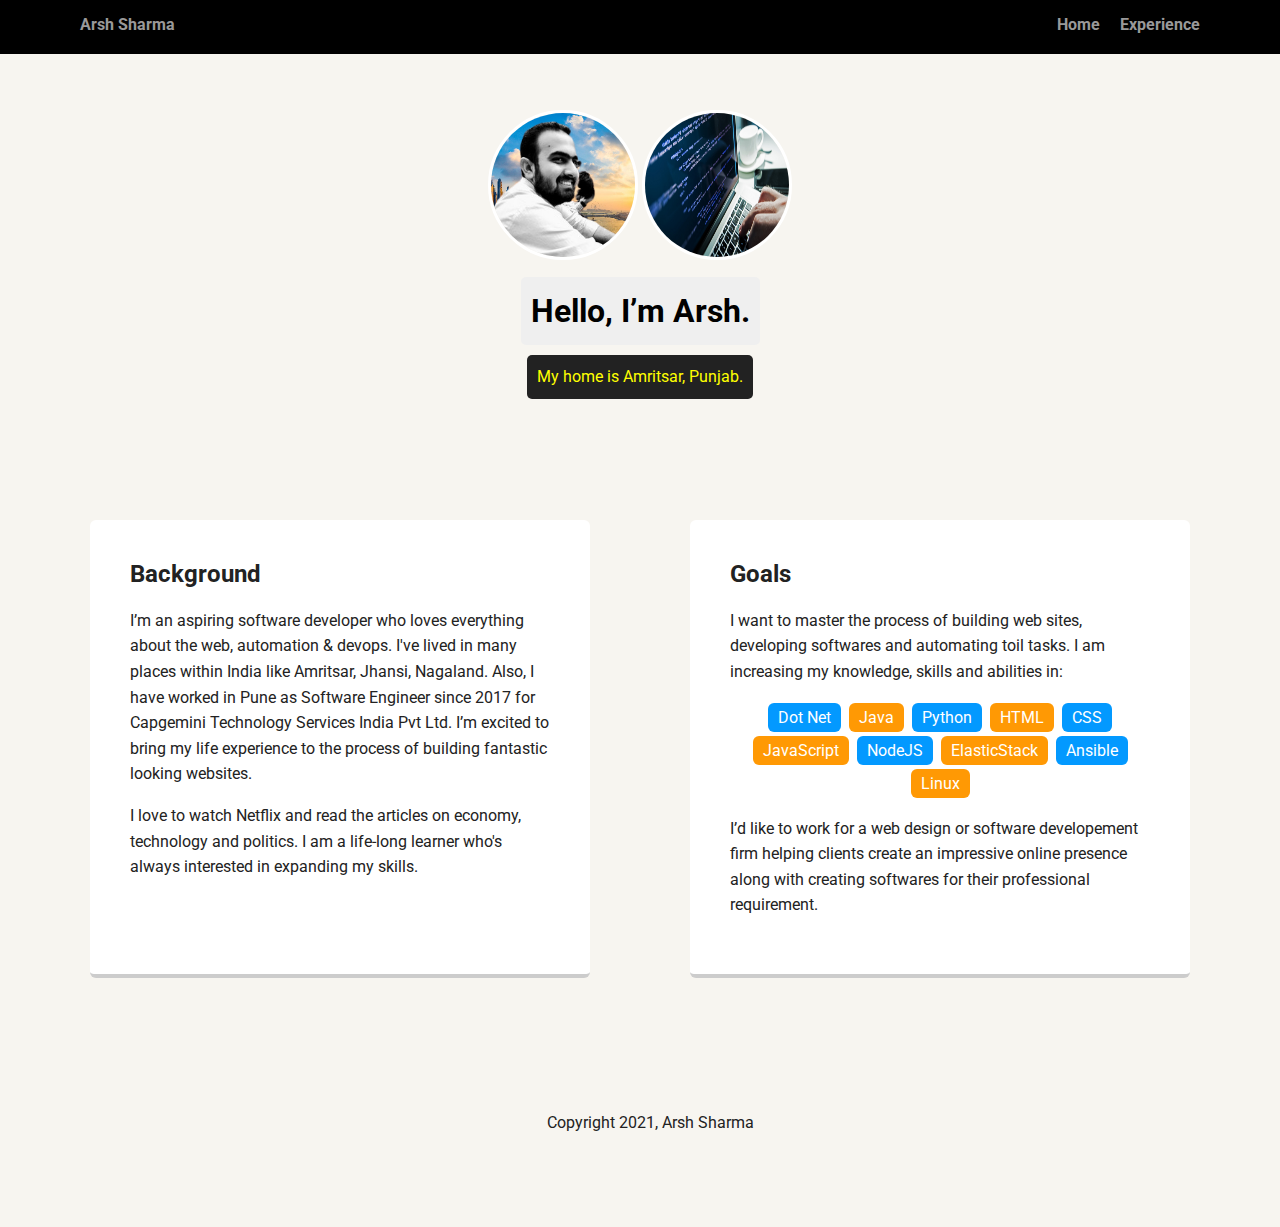
==== index.html @ 564e41da "Moved the background image back to html file." ====
<!doctype html>
<html lang="en">
<head>
  <meta charset="utf-8">
  <title>Arsh Sharma's Profile</title>
  <meta name="viewport" content="width=device-width, initial-scale=1.0">
  <link rel="stylesheet" href="CSS/styles.css">
  <link href="https://fonts.googleapis.com/css?family=Muli%7CRoboto:400,300,500,700,900" rel="stylesheet"></head>
  <body>

    <div class="main-nav">
        <ul class="nav">
          <li class="name"><a href="index.html">Arsh Sharma</a></li>
          <li><a href="home.html">Home</a></li>
          <li><a href="Experience.html">Experience</a></li>
        </ul>
    </div>

    <header>
      <img src="images/me.png" alt="Profile image of Arsh Sharma" class="profile-image">
      <img src="images/background.jpg" alt="Background image for profile" class="profile-image">
      <h1 class="tag name">Hello, I’m Arsh.</h1>
      <p class="tag location">My home is Amritsar, Punjab.</p>
    </header>

    <main class="flex">
      <div class="card">
        <h2>Background</h2>
        <p>I’m an aspiring software developer who loves everything about the web, automation & devops. I've lived in many places within India like Amritsar, Jhansi, Nagaland. Also, I have worked in Pune as Software Engineer since 2017 for Capgemini Technology Services India Pvt Ltd. I’m excited to bring my life experience to the process of building fantastic looking websites.</p>
        <p>I love to watch Netflix and read the articles on economy, technology and politics. I am a life-long learner who's always interested in expanding my skills.</p>
      </div>

      <div class="card">
        <h2>Goals</h2>
        <p>I want to master the process of building web sites, developing softwares and automating toil tasks. I am increasing my knowledge, skills and abilities in:</p>
        <ul class="skills">
          <li>Dot Net</li>
          <li>Java</li>
          <li>Python</li>
          <li>HTML</li>
          <li>CSS</li>
          <li>JavaScript</li>
          <li>NodeJS</li>
          <li>ElasticStack</li>
          <li>Ansible</li>
          <li>Linux</li>
        </ul>
        <p>I’d like to work for a web design or software developement firm helping clients create an impressive online presence along with creating softwares for their professional requirement.</p>
      </div>

    </main>
    <footer>
      <ul>
        <li><a href="https://twitter.com/insanelaunda25" class="social twitter">Twitter</a></li>
        <li><a href="https://www.linkedin.com/in/arshsharma/" class="social linkedin">LinkedIn</a></li>
        <li><a href="https://github.com/arshsharma25" class="social github">Github</a></li>
      </ul>
      <p class="copyright">Copyright 2021, Arsh Sharma</p>
    </footer>
  </body>
  </html>
---- CSS/styles.css ----
/* Global Layout Set-up */
* { 
  box-sizing: border-box;
}
  
body {
  margin: 0;
  padding: 0;
  text-align: center;
  font-family: 'Roboto', sans-serif;
  color: #222;
  background: #f7f5f0;
}
/* Link Styles */

a {
  text-decoration: none;
  color: #999;
}
a:hover {
  color: #6633ff;
}

/* Section Styles */

.main-nav {
  width: 100%;
  background: black;
  min-height: 30px;
  padding: 10px;
  position: fixed;
  text-align: center;
}
.nav {
  display: flex;
  justify-content: space-around;
  font-weight: 700;
  list-style-type: none;
  margin: 0 auto;
  padding: 0;
}

.nav .name {
    display: block;
    margin-right: auto;
    color: white;
}
.nav li {
  padding: 5px 10px 10px 10px;
}
.nav a {
  transition: all .5s;
}
.nav a:hover {
  color: white
}

header {
  text-align: center;
  background: url('images/background.jpg') no-repeat top center ;
  background-size: cover;
  overflow: hidden;
  padding-top: 60px;
}
header {
  line-height: 1.5;
}
header .profile-image {
  margin-top: 50px;
  width: 150px;
  height: 150px;
  border-radius: 50%;
  border: 3px solid white;
  transition: all .5s;
}
header .profile-image:hover {
  transform: scale(1.2) rotate(5deg);
}
.tag {
  background-color: #efefef;
  color: black;
  padding: 10px;
  border-radius: 5px;
  display: table;
  margin: 10px auto;
} 
.location {
  background-color: #222;
  color: yellow;
}
.card {
  margin: 30px;
  padding: 20px 40px 40px;
  max-width: 500px;
  text-align: left;
  background: #fff;
  border-bottom: 4px solid #ccc;
  border-radius: 6px;
  transition: all .5s;
}
.card:hover {
  border-color: #ff99ff;
}

ul.skills {
  padding: 0;
  text-align: center;
}

.skills li {
  border-radius: 6px;
  display: inline-block;
  background: #ff9904;
  color: white;
  padding: 5px 10px;
  margin: 2px;
}

.skills li:nth-child(odd) {
  background: #0399ff;
}

footer {
  width: 100%;
  min-height: 30px;
  padding: 20px 0 40px 20px;
}

footer .copyright {
  top: -8px;
  font-size: .75em;
}

footer ul {
  list-style-type: none;
  margin: 0;
  padding: 0;
}

footer ul li {
  display: inline-block;
}

a.social {
  display: inline-block;
  text-indent: -9999px;
  margin-left: 5px;
  width: 30px;
  height: 30px;
  background-size: 30px 30px;
  opacity: .4;
  transition: all .5s;
}
a.twitter {
  background-image: url(images/twitter.svg);
}
a.linkedin {
  background-image: url(images/linkedin.svg);
}
a.github {
  background-image: url(images/github.svg);
}
a.social:hover {
  opacity: 1;
}
.clearfix {
  clear: both;
}

/* Styles for larger screens */
@media screen and (min-width: 720px) {
  
  .flex {
      display: -ms-flexbox;      /* TWEENER - IE 10 */
      display: flex; 
      max-width: 1200px;
      -ms-flex-pack: distribute;
      justify-content: space-around;
      margin: 0 auto;
  }

  header {
    min-height: 470px;
  }

  .nav {
    max-width: 1200px;
    padding: 0 30px;
  }


  main {
    padding-top: 20px;
  }

  main p {
    line-height: 1.6em;
  }

  footer {
    font-size: 1.3em;
    max-width: 1200px;
    margin: 40px auto;
  }

}
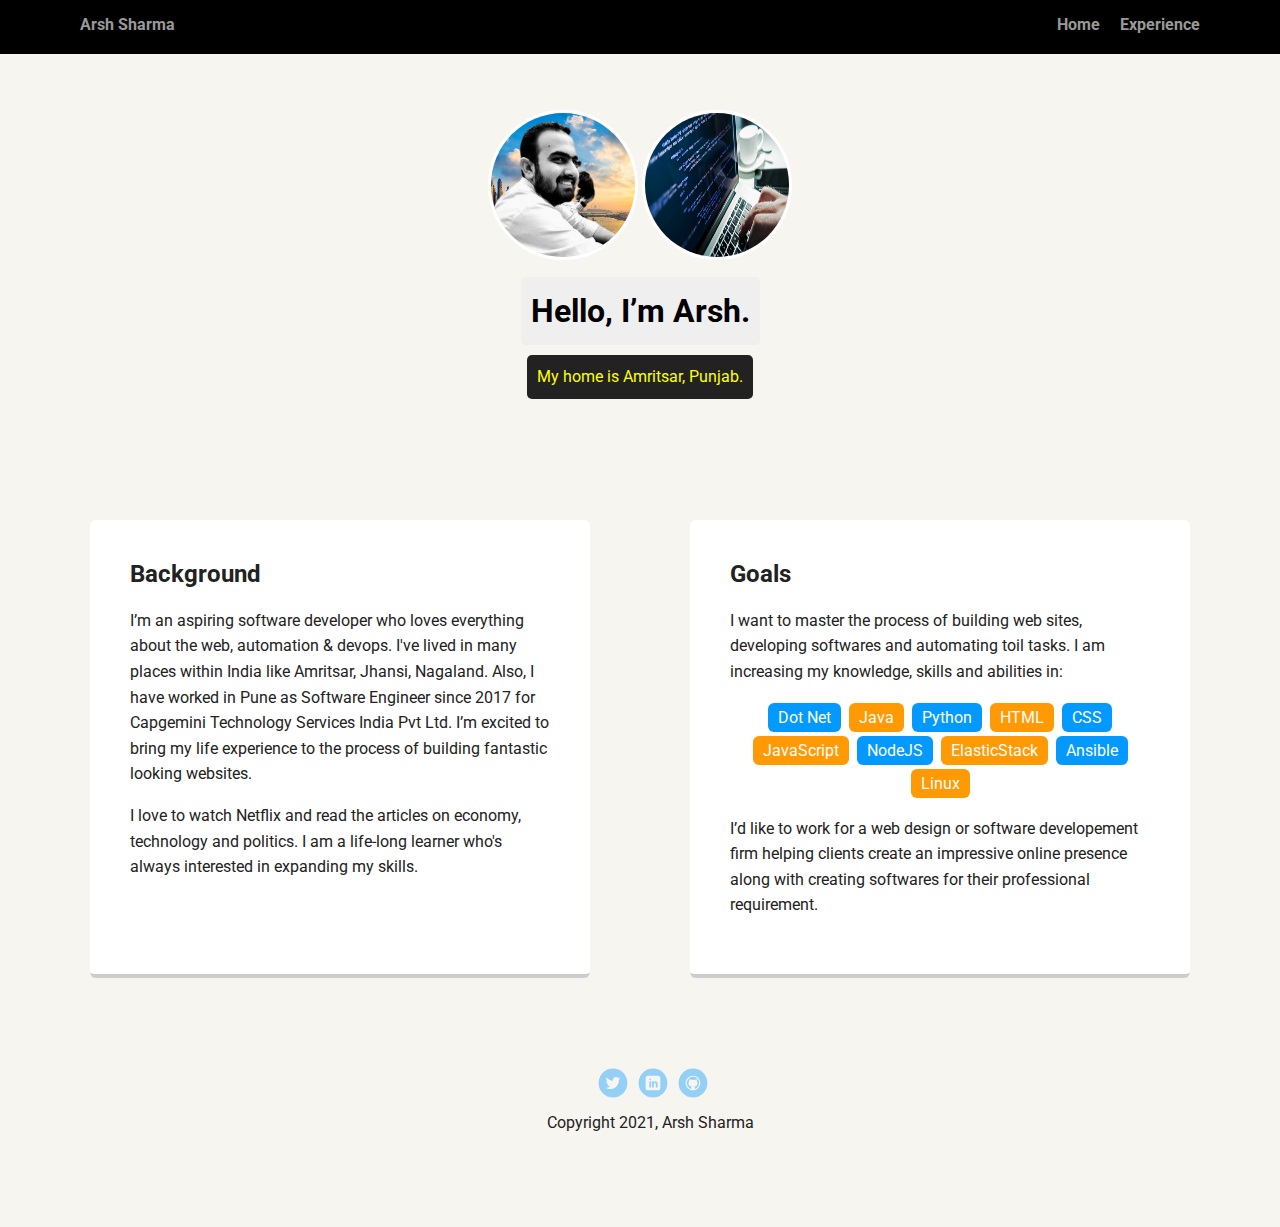
==== commit d56aea83: "Updating correct path for CSS" ====
--- a/index.html
+++ b/index.html
@@ -4,7 +4,7 @@
   <meta charset="utf-8">
   <title>Arsh Sharma's Profile</title>
   <meta name="viewport" content="width=device-width, initial-scale=1.0">
-  <link rel="stylesheet" href="CSS/styles.css">
+  <link rel="stylesheet" href="styles.css">
   <link href="https://fonts.googleapis.com/css?family=Muli%7CRoboto:400,300,500,700,900" rel="stylesheet"></head>
   <body>
 
--- a/styles.css
+++ b/styles.css
@@ -0,0 +1,206 @@
+/* Global Layout Set-up */
+* {
+  box-sizing: border-box;
+}
+
+body {
+  margin: 0;
+  padding: 0;
+  text-align: center;
+  font-family: 'Roboto', sans-serif;
+  color: #222;
+  background: #f7f5f0;
+}
+/* Link Styles */
+
+a {
+  text-decoration: none;
+  color: #999;
+}
+a:hover {
+  color: #6633ff;
+}
+
+/* Section Styles */
+
+.main-nav {
+  width: 100%;
+  background: black;
+  min-height: 30px;
+  padding: 10px;
+  position: fixed;
+  text-align: center;
+}
+.nav {
+  display: flex;
+  justify-content: space-around;
+  font-weight: 700;
+  list-style-type: none;
+  margin: 0 auto;
+  padding: 0;
+}
+
+.nav .name {
+    display: block;
+    margin-right: auto;
+    color: white;
+}
+.nav li {
+  padding: 5px 10px 10px 10px;
+}
+.nav a {
+  transition: all .5s;
+}
+.nav a:hover {
+  color: white
+}
+
+header {
+  text-align: center;
+  background: no-repeat top center ;
+  background-size: cover;
+  overflow: hidden;
+  padding-top: 60px;
+}
+header {
+  line-height: 1.5;
+}
+header .profile-image {
+  margin-top: 50px;
+  width: 150px;
+  height: 150px;
+  border-radius: 50%;
+  border: 3px solid white;
+  transition: all .5s;
+}
+header .profile-image:hover {
+  transform: scale(1.2) rotate(5deg);
+}
+.tag {
+  background-color: #efefef;
+  color: black;
+  padding: 10px;
+  border-radius: 5px;
+  display: table;
+  margin: 10px auto;
+}
+.location {
+  background-color: #222;
+  color: yellow;
+}
+.card {
+  margin: 30px;
+  padding: 20px 40px 40px;
+  max-width: 500px;
+  text-align: left;
+  background: #fff;
+  border-bottom: 4px solid #ccc;
+  border-radius: 6px;
+  transition: all .5s;
+}
+.card:hover {
+  border-color: #ff99ff;
+}
+
+ul.skills {
+  padding: 0;
+  text-align: center;
+}
+
+.skills li {
+  border-radius: 6px;
+  display: inline-block;
+  background: #ff9904;
+  color: white;
+  padding: 5px 10px;
+  margin: 2px;
+}
+
+.skills li:nth-child(odd) {
+  background: #0399ff;
+}
+
+footer {
+  width: 100%;
+  min-height: 30px;
+  padding: 20px 0 40px 20px;
+}
+
+footer .copyright {
+  top: -8px;
+  font-size: .75em;
+}
+
+footer ul {
+  list-style-type: none;
+  margin: 0;
+  padding: 0;
+}
+
+footer ul li {
+  display: inline-block;
+}
+
+a.social {
+  display: inline-block;
+  text-indent: -9999px;
+  margin-left: 5px;
+  width: 30px;
+  height: 30px;
+  background-size: 30px 30px;
+  opacity: .4;
+  transition: all .5s;
+}
+a.twitter {
+  background-image: url(images/twitter.svg);
+}
+a.linkedin {
+  background-image: url(images/linkedin.svg);
+}
+a.github {
+  background-image: url(images/github.svg);
+}
+a.social:hover {
+  opacity: 1;
+}
+.clearfix {
+  clear: both;
+}
+
+/* Styles for larger screens */
+@media screen and (min-width: 720px) {
+
+  .flex {
+      display: -ms-flexbox;      /* TWEENER - IE 10 */
+      display: flex;
+      max-width: 1200px;
+      -ms-flex-pack: distribute;
+      justify-content: space-around;
+      margin: 0 auto;
+  }
+
+  header {
+    min-height: 470px;
+  }
+
+  .nav {
+    max-width: 1200px;
+    padding: 0 30px;
+  }
+
+
+  main {
+    padding-top: 20px;
+  }
+
+  main p {
+    line-height: 1.6em;
+  }
+
+  footer {
+    font-size: 1.3em;
+    max-width: 1200px;
+    margin: 40px auto;
+  }
+
+}
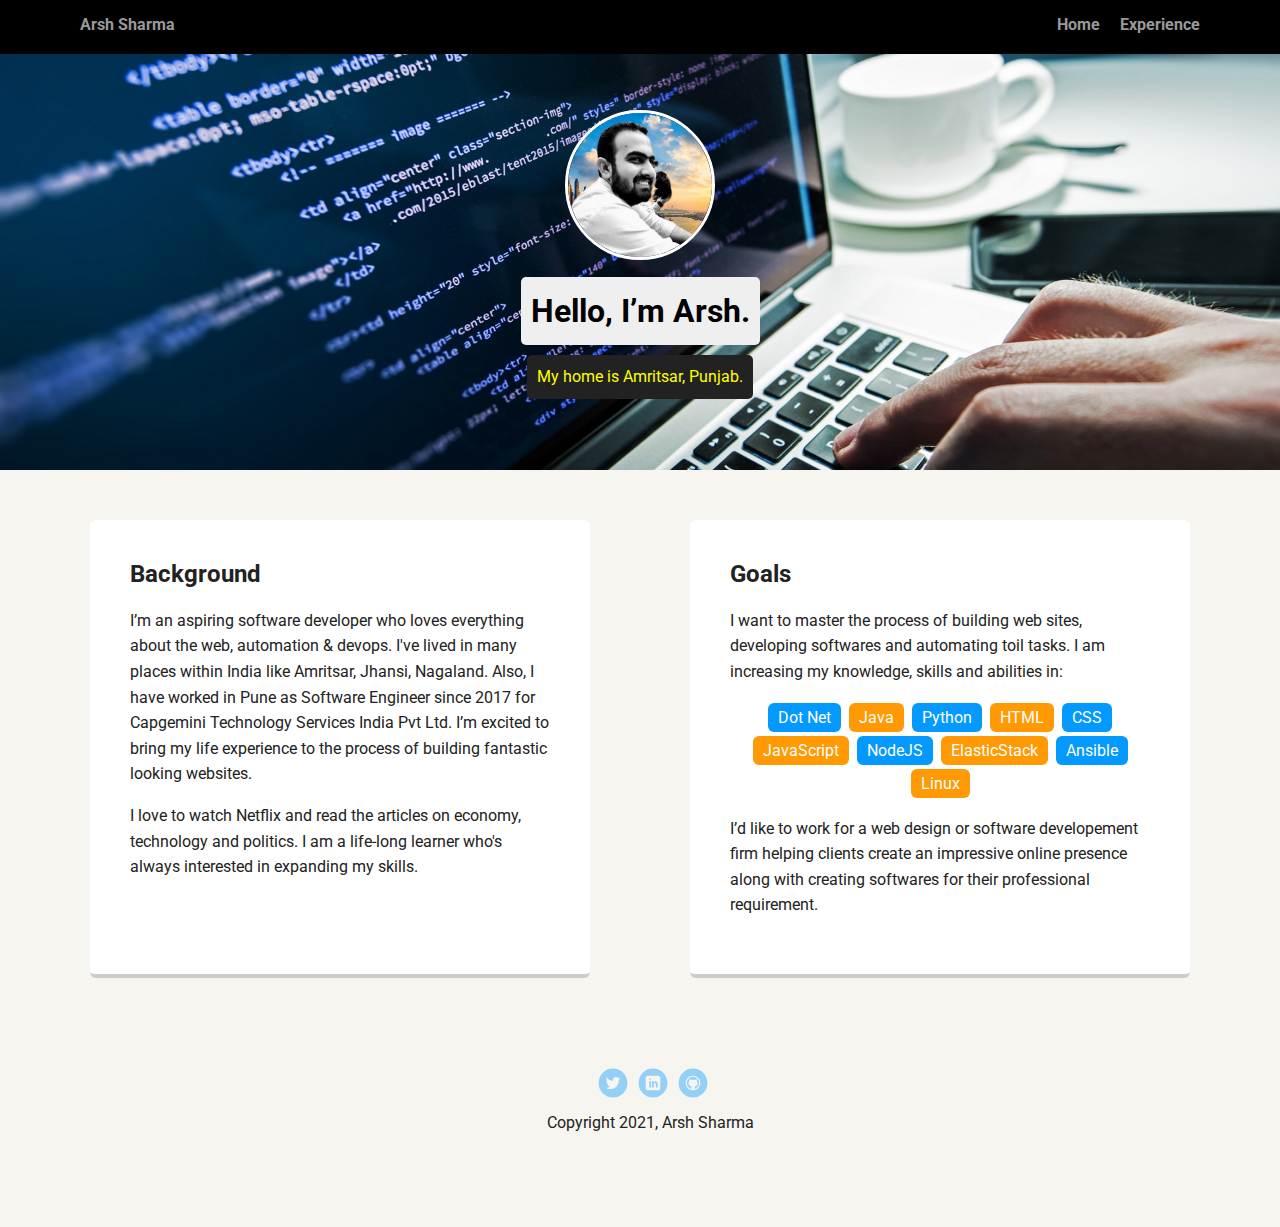
==== commit c27386ad: "Updating the background image" ====
--- a/index.html
+++ b/index.html
@@ -18,7 +18,6 @@
 
     <header>
       <img src="images/me.png" alt="Profile image of Arsh Sharma" class="profile-image">
-      <img src="images/background.jpg" alt="Background image for profile" class="profile-image">
       <h1 class="tag name">Hello, I’m Arsh.</h1>
       <p class="tag location">My home is Amritsar, Punjab.</p>
     </header>
--- a/styles.css
+++ b/styles.css
@@ -57,7 +57,7 @@
 
 header {
   text-align: center;
-  background: no-repeat top center ;
+  background: url('images/background.jpg') no-repeat top center ;
   background-size: cover;
   overflow: hidden;
   padding-top: 60px;
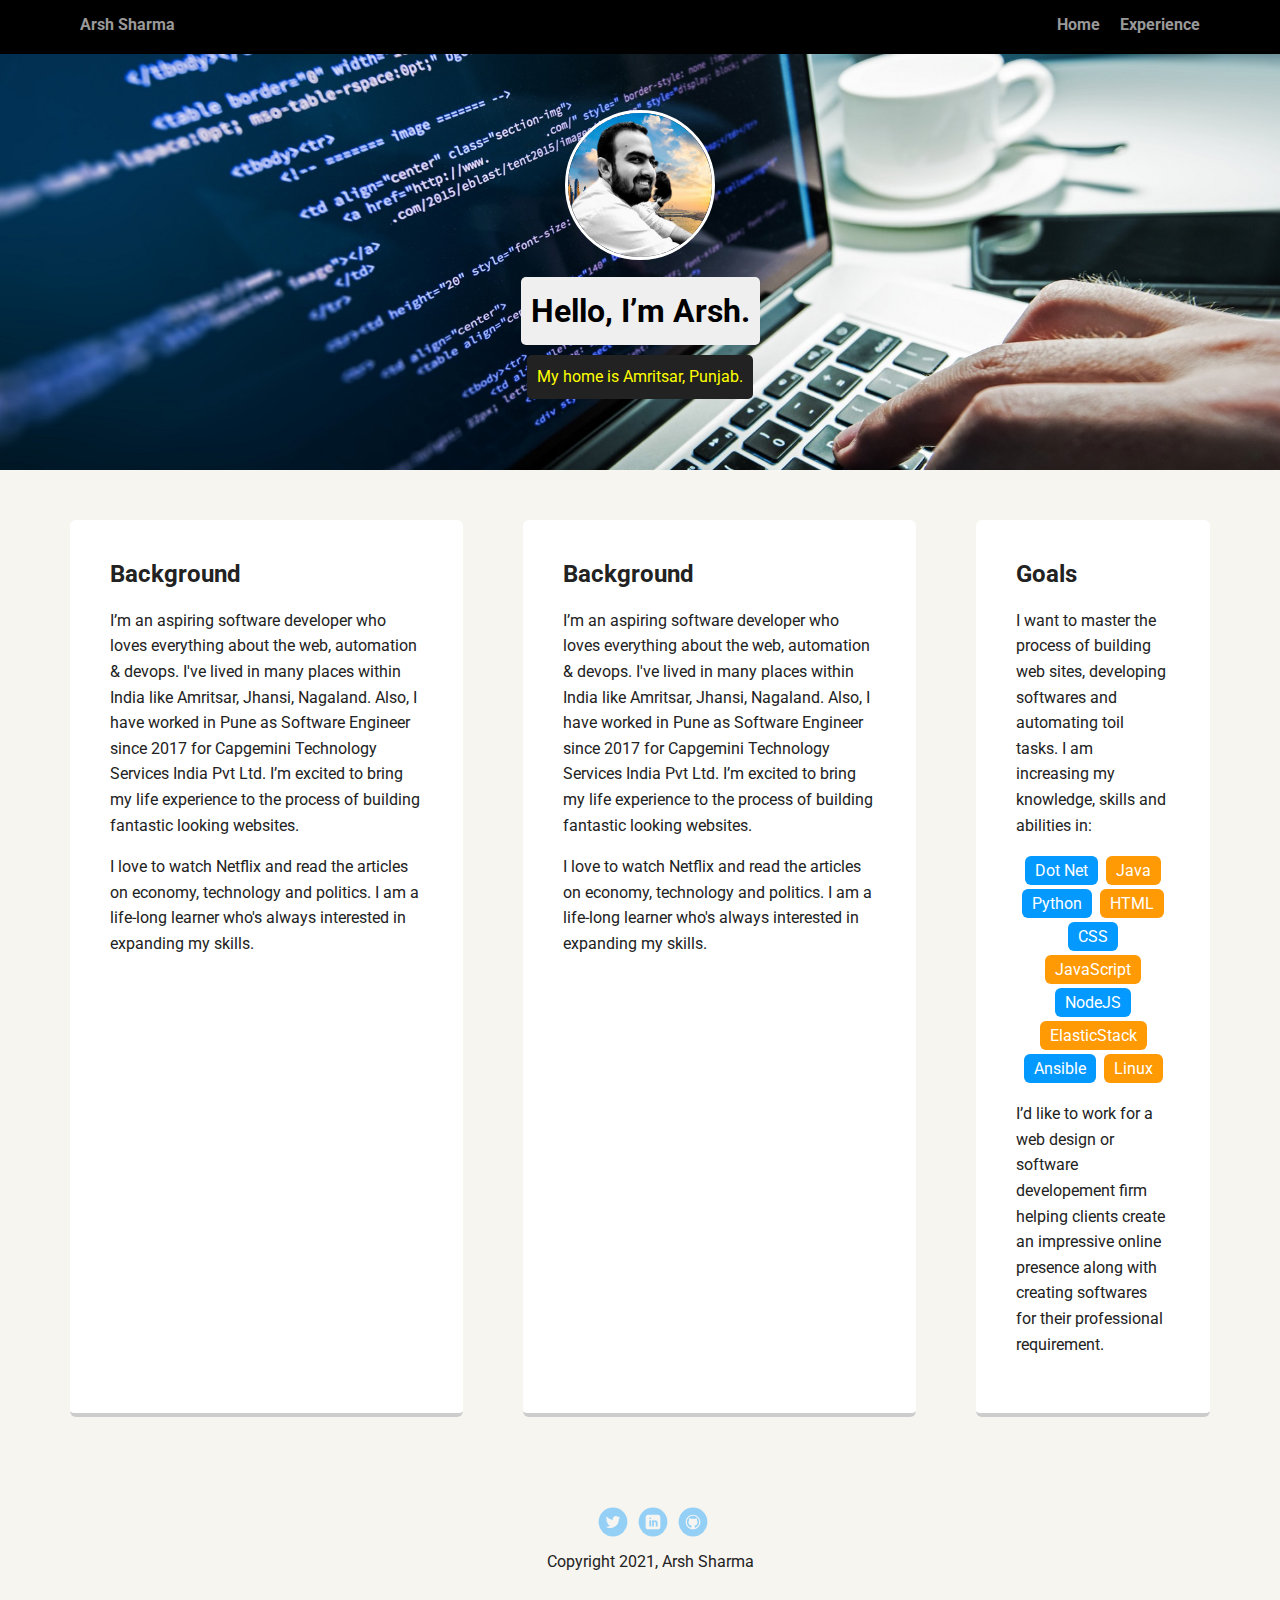
==== commit 2f2be856: "adding another section on the index page" ====
--- a/index.html
+++ b/index.html
@@ -23,6 +23,12 @@
     </header>
 
     <main class="flex">
+      <div class="card">
+        <h2>Background</h2>
+        <p>I’m an aspiring software developer who loves everything about the web, automation & devops. I've lived in many places within India like Amritsar, Jhansi, Nagaland. Also, I have worked in Pune as Software Engineer since 2017 for Capgemini Technology Services India Pvt Ltd. I’m excited to bring my life experience to the process of building fantastic looking websites.</p>
+        <p>I love to watch Netflix and read the articles on economy, technology and politics. I am a life-long learner who's always interested in expanding my skills.</p>
+      </div>
+
       <div class="card">
         <h2>Background</h2>
         <p>I’m an aspiring software developer who loves everything about the web, automation & devops. I've lived in many places within India like Amritsar, Jhansi, Nagaland. Also, I have worked in Pune as Software Engineer since 2017 for Capgemini Technology Services India Pvt Ltd. I’m excited to bring my life experience to the process of building fantastic looking websites.</p>
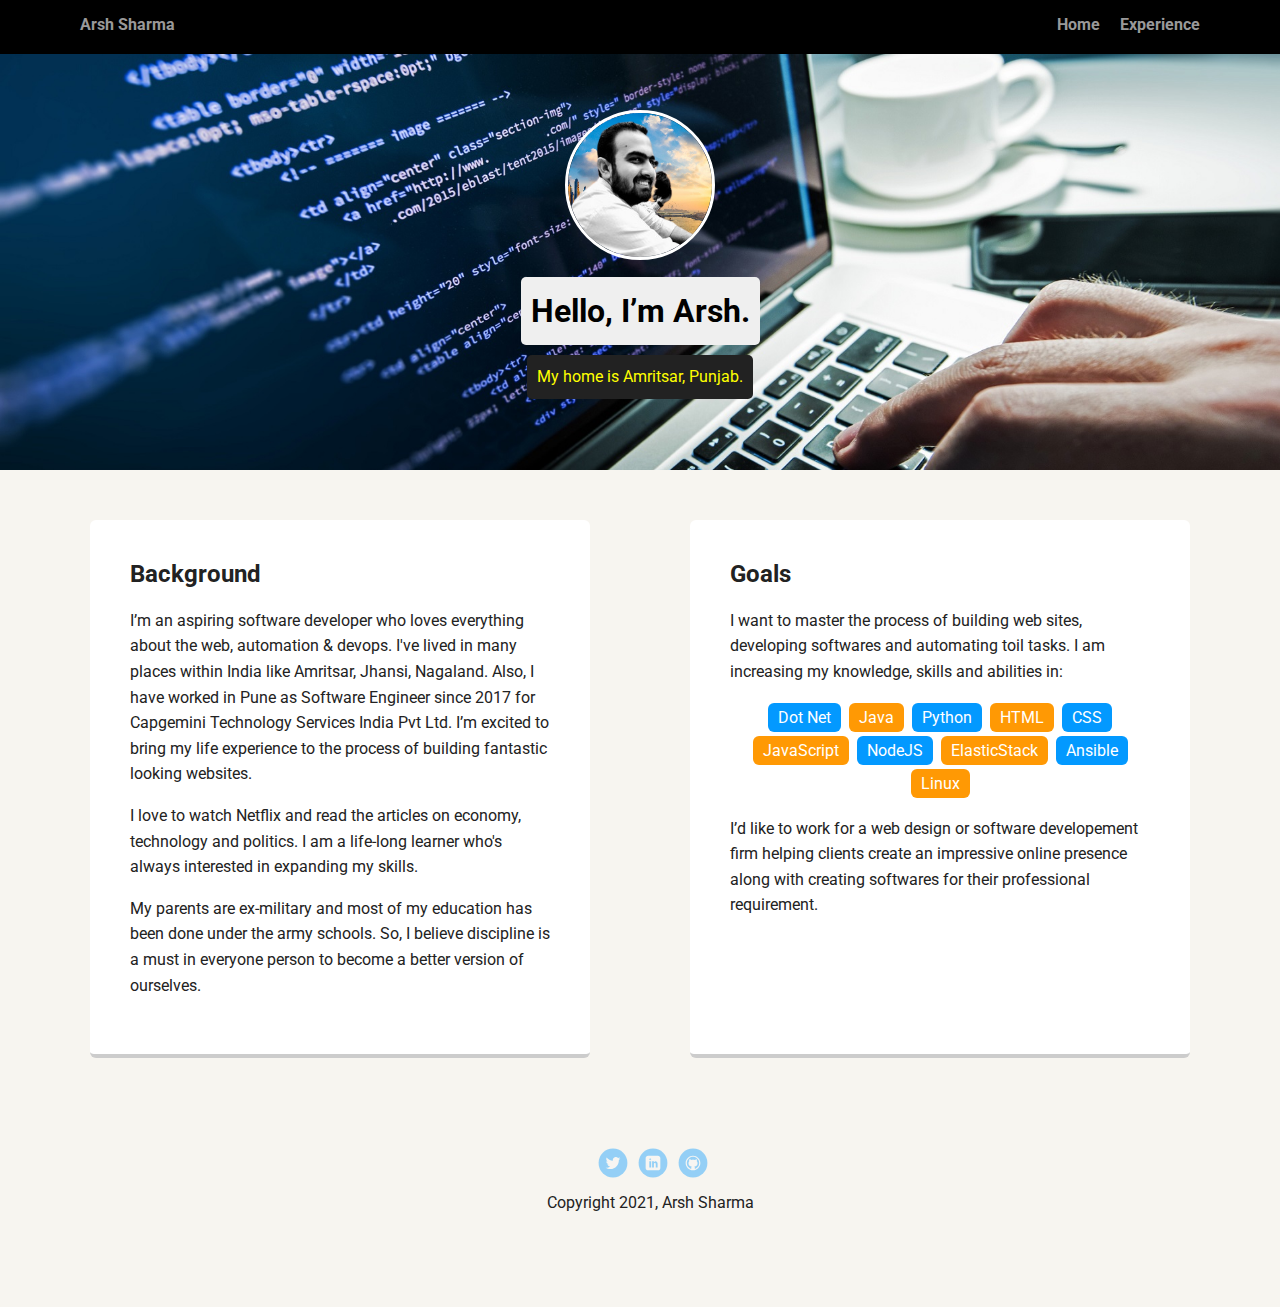
==== commit 7d1ca67a: "Added extra content in the first card of the html file." ====
--- a/index.html
+++ b/index.html
@@ -27,12 +27,7 @@
         <h2>Background</h2>
         <p>I’m an aspiring software developer who loves everything about the web, automation & devops. I've lived in many places within India like Amritsar, Jhansi, Nagaland. Also, I have worked in Pune as Software Engineer since 2017 for Capgemini Technology Services India Pvt Ltd. I’m excited to bring my life experience to the process of building fantastic looking websites.</p>
         <p>I love to watch Netflix and read the articles on economy, technology and politics. I am a life-long learner who's always interested in expanding my skills.</p>
-      </div>
-
-      <div class="card">
-        <h2>Background</h2>
-        <p>I’m an aspiring software developer who loves everything about the web, automation & devops. I've lived in many places within India like Amritsar, Jhansi, Nagaland. Also, I have worked in Pune as Software Engineer since 2017 for Capgemini Technology Services India Pvt Ltd. I’m excited to bring my life experience to the process of building fantastic looking websites.</p>
-        <p>I love to watch Netflix and read the articles on economy, technology and politics. I am a life-long learner who's always interested in expanding my skills.</p>
+        <p>My parents are ex-military and most of my education has been done under the army schools. So, I believe discipline is a must in everyone person to become a better version of ourselves.</p>
       </div>
 
       <div class="card">
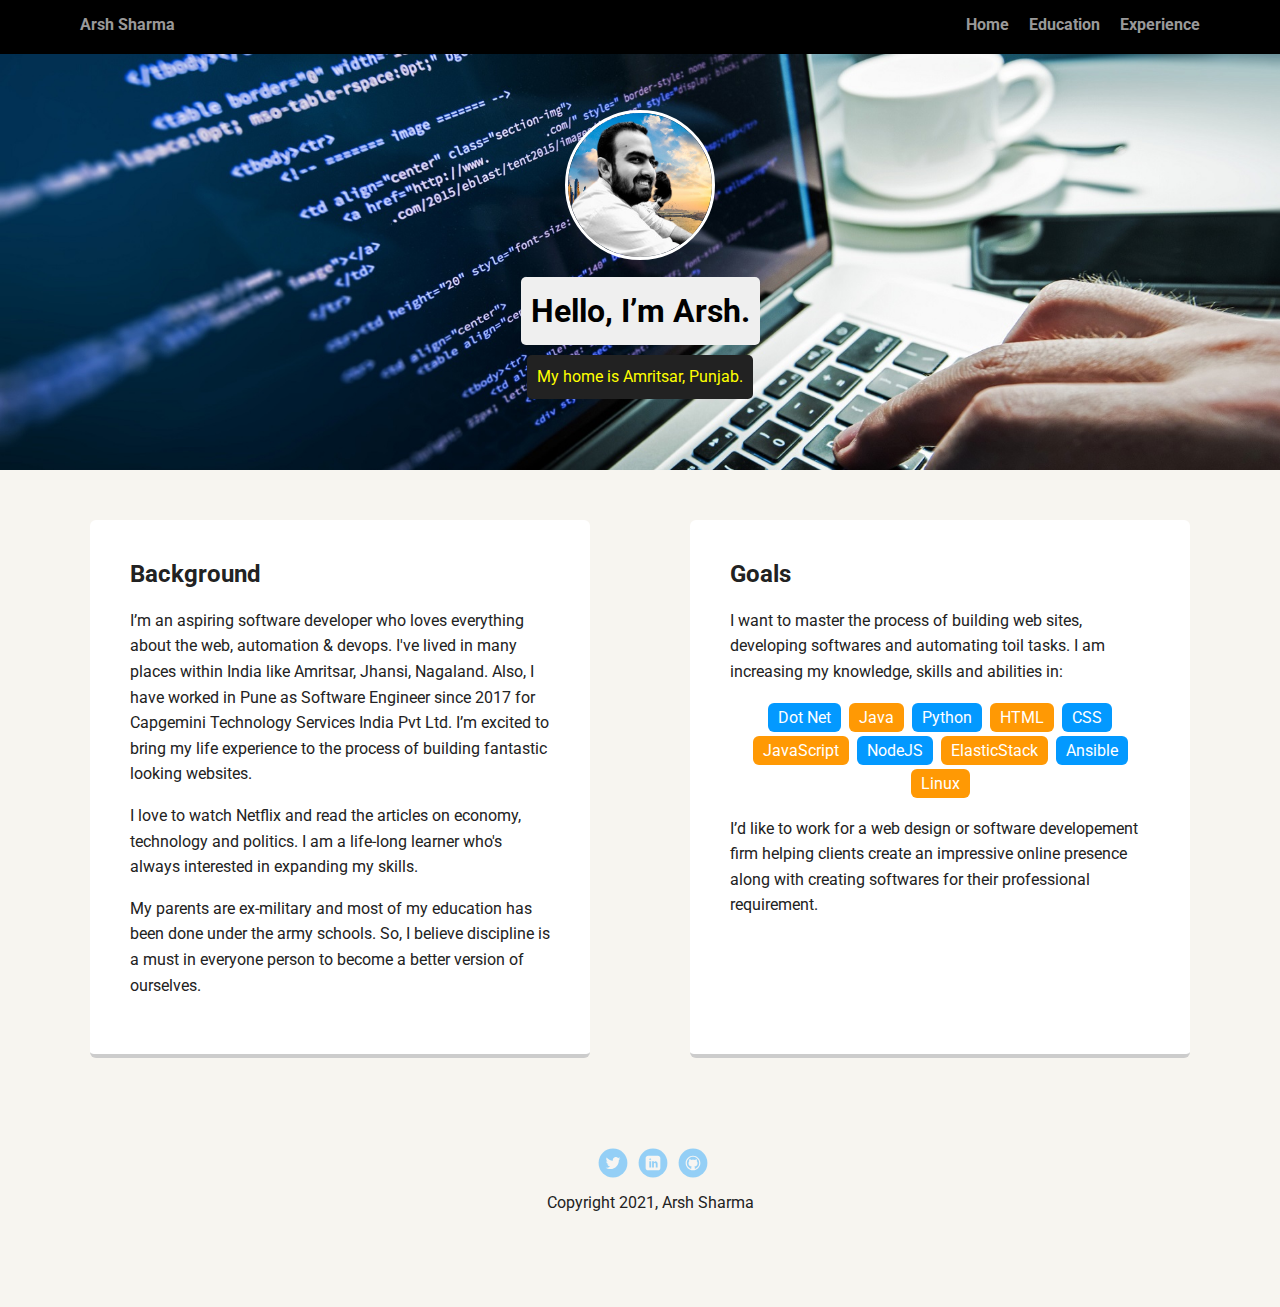
==== commit 1400460f: "Updating home page along with adding education as additional page." ====
--- a/index.html
+++ b/index.html
@@ -11,7 +11,8 @@
     <div class="main-nav">
         <ul class="nav">
           <li class="name"><a href="index.html">Arsh Sharma</a></li>
-          <li><a href="home.html">Home</a></li>
+          <li><a href="index.html">Home</a></li>
+          <li><a href="Education.html">Education</a></li>
           <li><a href="Experience.html">Experience</a></li>
         </ul>
     </div>
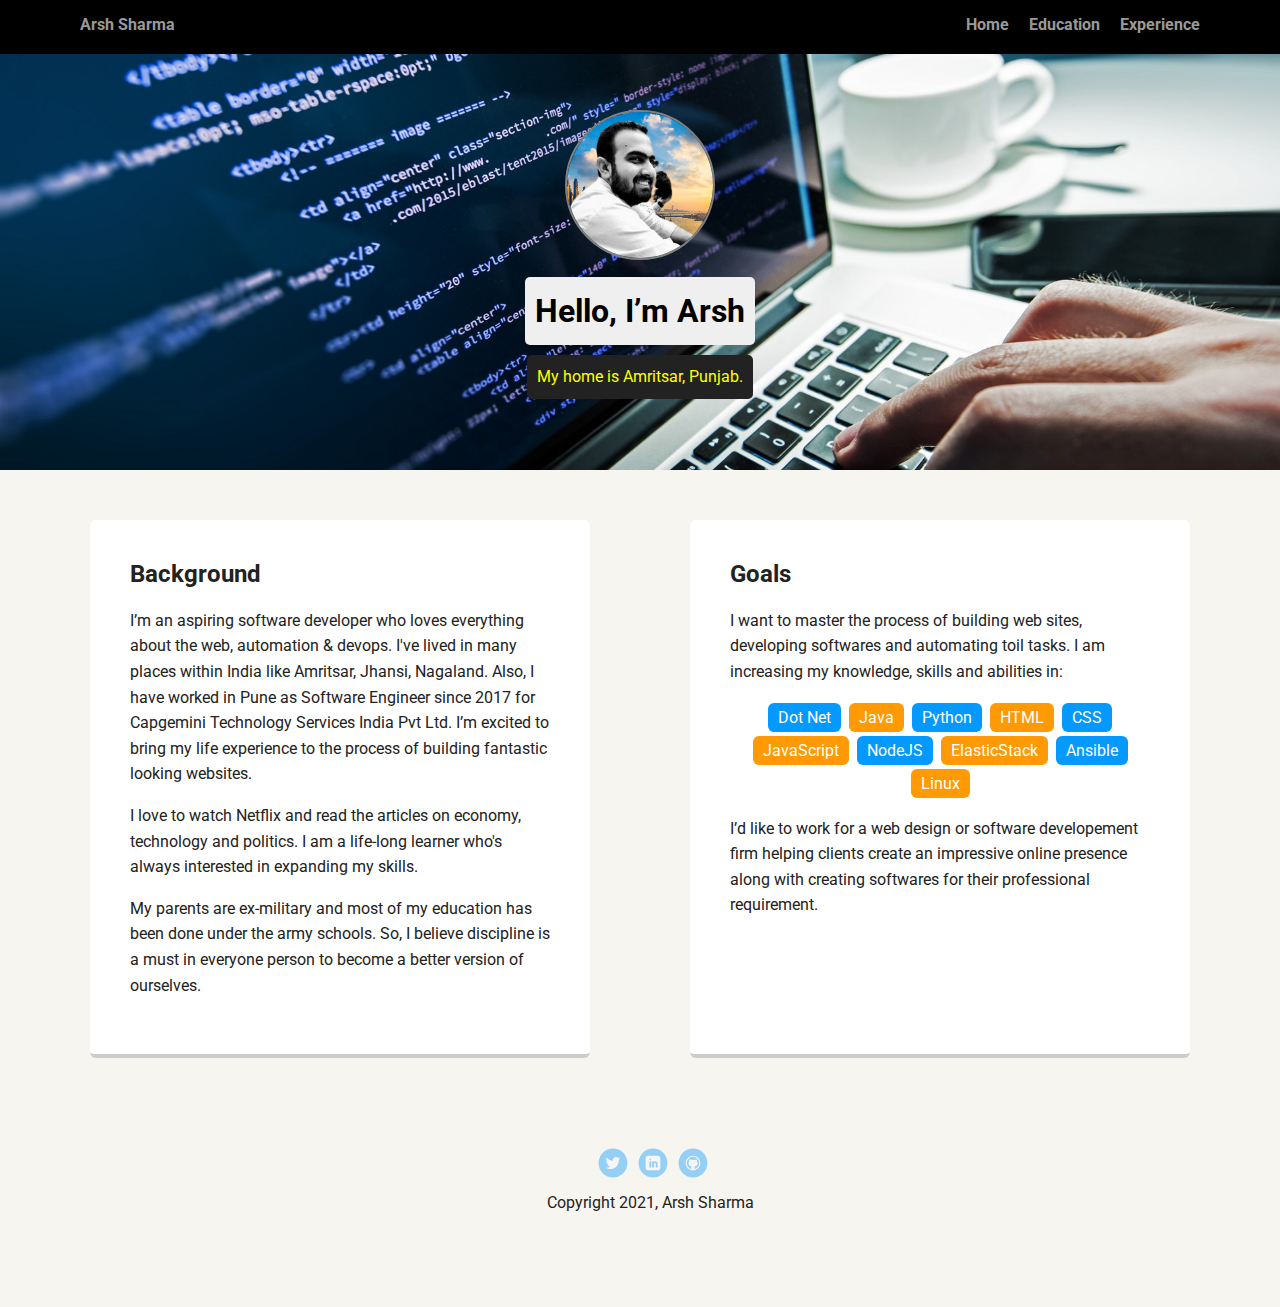
==== commit 992ab4b9: "Update index.html" ====
--- a/index.html
+++ b/index.html
@@ -19,7 +19,7 @@
 
     <header>
       <img src="images/me.png" alt="Profile image of Arsh Sharma" class="profile-image">
-      <h1 class="tag name">Hello, I’m Arsh.</h1>
+      <h1 class="tag name">Hello, I’m Arsh</h1>
       <p class="tag location">My home is Amritsar, Punjab.</p>
     </header>
 
--- a/styles.css
+++ b/styles.css
@@ -69,9 +69,9 @@
   margin-top: 50px;
   width: 150px;
   height: 150px;
-  border-radius: 50%;
-  border: 3px solid white;
-  transition: all .5s;
+  border-radius: 70%;
+  border: 2px solid grey;
+  transition: all .7s;
 }
 header .profile-image:hover {
   transform: scale(1.2) rotate(5deg);
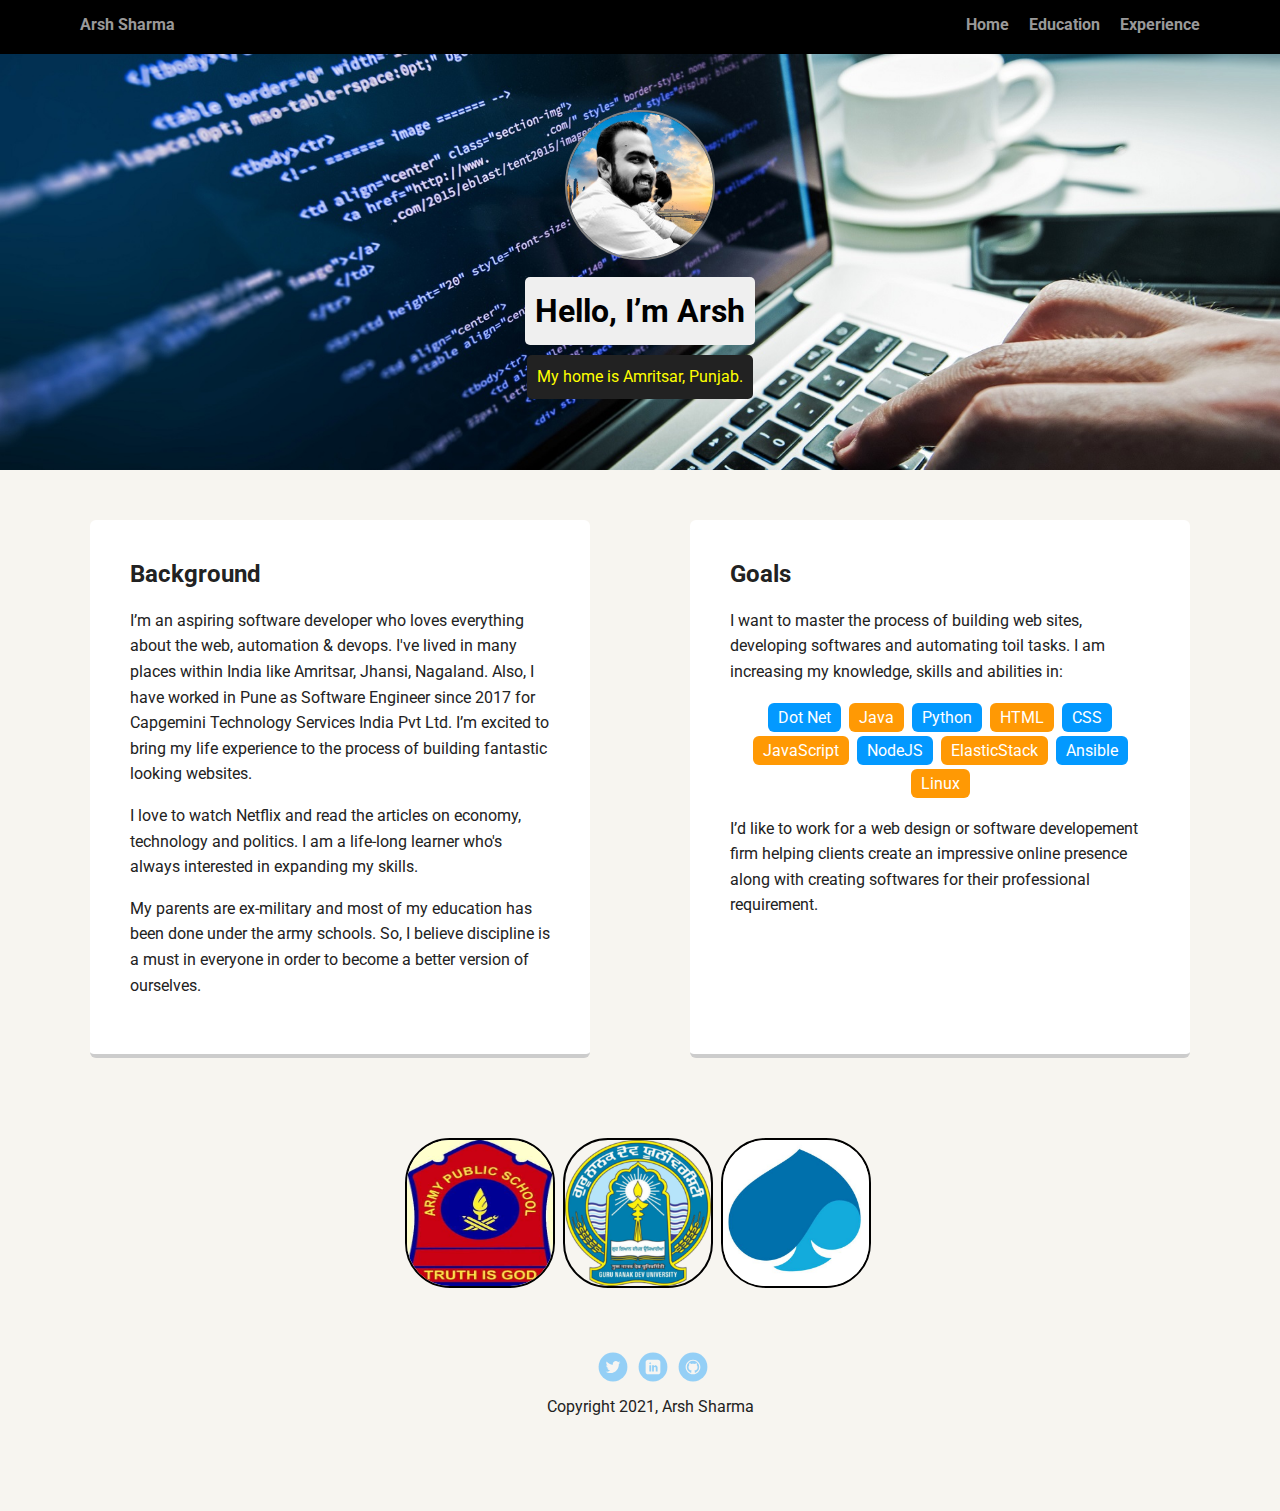
==== commit fd3ad6cf: "Updated the images on the main page along with details on different pages." ====
--- a/index.html
+++ b/index.html
@@ -28,7 +28,7 @@
         <h2>Background</h2>
         <p>I’m an aspiring software developer who loves everything about the web, automation & devops. I've lived in many places within India like Amritsar, Jhansi, Nagaland. Also, I have worked in Pune as Software Engineer since 2017 for Capgemini Technology Services India Pvt Ltd. I’m excited to bring my life experience to the process of building fantastic looking websites.</p>
         <p>I love to watch Netflix and read the articles on economy, technology and politics. I am a life-long learner who's always interested in expanding my skills.</p>
-        <p>My parents are ex-military and most of my education has been done under the army schools. So, I believe discipline is a must in everyone person to become a better version of ourselves.</p>
+        <p>My parents are ex-military and most of my education has been done under the army schools. So, I believe discipline is a must in everyone in order to become a better version of ourselves.</p>
       </div>
 
       <div class="card">
@@ -50,6 +50,11 @@
       </div>
 
     </main>
+
+  <a href="Education.html"><img src="images/armyschool.jpg" alt="Army School Logo" class="profile-image"></a>&nbsp;
+  <a href="Education.html"><img src="images/gndu.png" alt="Guru Nanak Dev University Logo" class="profile-image"></a>&nbsp;
+  <a href="Experience.html"><img src="images/capgemini.jpg" alt="Capgemini Logo" class="profile-image"></a>&nbsp;
+
     <footer>
       <ul>
         <li><a href="https://twitter.com/insanelaunda25" class="social twitter">Twitter</a></li>
--- a/styles.css
+++ b/styles.css
@@ -76,6 +76,16 @@
 header .profile-image:hover {
   transform: scale(1.2) rotate(5deg);
 }
+
+.profile-image {
+  margin-top: 50px;
+  width: 150px;
+  height: 150px;
+  border-radius: 30%;
+  border: 2px solid black;
+  transition: all 1s;
+}
+
 .tag {
   background-color: #efefef;
   color: black;
